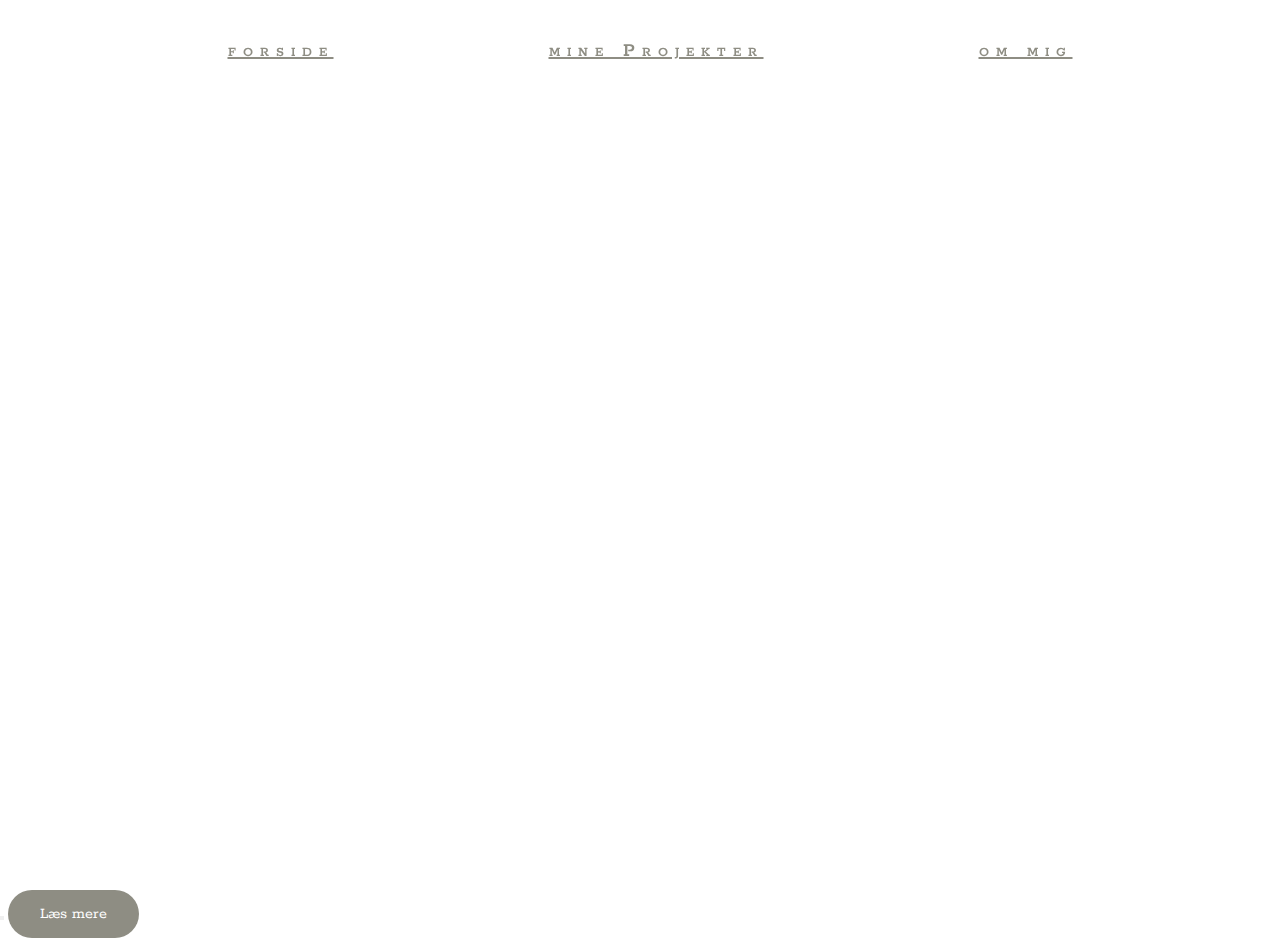
==== index.html @ ff261566 "knap" ====
<!DOCTYPE html>
<html lang="en">
  <head>
    <meta charset="UTF-8" />
    <meta http-equiv="X-UA-Compatible" content="IE=edge" />
    <meta name="viewport" content="width=device-width, initial-scale=1.0" />
    <title>Portfolio</title>
    <meta name="robots" content="noindex" />
    <link rel="stylesheet" href="style.css" />

    <link rel="preconnect" href="https://fonts.googleapis.com" />
    <link rel="preconnect" href="https://fonts.gstatic.com" crossorigin />
    <link href="https://fonts.googleapis.com/css2?family=Allison&family=Ms+Madi&family=Qwitcher+Grypen&family=Rokkitt:wght@100;400&display=swap" rel="stylesheet" />
  </head>
  <body>
    <header>
      <nav id="header-nav">
        <ul id="menu">
          <li class="subnav">
            <a href="index.html" class="subnavbtn">forside</a>
          </li>
          <li class="subnav">
            <a href="projekter.html" class="subnavbtn">mine Projekter</a>
          </li>
          <li class="subnav">
            <a href="om_mig.html" class="subnavbtn">om mig</a>
          </li>
        </ul>
      </nav>
    </header>
    <main>
      <h1>Portfolio</h1>
      <h2>mathilde kramer portfolio eksamen 2023</h2>
      <button></button>
      <a href="projekter.html" class="button">Læs mere</a>
    </main>
  </body>
</html>
---- style.css ----
* {
  margin: 0;
  padding: 0;
  box-sizing: border-box;
}

img {
  width: 100%;
  height: auto;
  display: block;
}

body {
  background-image: url(billeder/bernard-hermant-1nDW7BjBj1s-unsplash.jpg);
  background-size: cover;
  background-repeat: no-repeat;
  background-position: center;
  background-attachment: fixed;
}

#menu {
  display: flex;
  white-space: nowrap;
  padding-left: 20px;
  gap: 15px;
}

ul#menu li {
  /* display: inline; */
  font-size: 20px;
  list-style: none;
  font-family: rokkitt;
  font-variant: small-caps;
  font-weight: 600;
  letter-spacing: 7px;
}

.subnavbtn {
  color: #8e8d83;
  padding: 100px;
}

header {
  position: sticky;
  top: 0;
  padding: 1rem 2rem;
  display: flex;
  justify-content: space-around;
  padding: 40px;
  background-color: rgba(255, 255, 255, 0.704);
  z-index: 70;
}

#header-nav {
  color: rgb(124, 78, 9);
  grid-column: 1;
  grid-row: 1;
  display: grid;
}

h1 {
  font-family: Ms madi;
  font-size: 350px;
  color: rgb(255, 255, 255);
  text-align: center;
  margin-top: 200px;
  font-weight: 20;
}

h2 {
  font-family: rokkitt;
  font-size: 40px;
  color: rgb(255, 255, 255);
  text-align: center;
  font-variant: small-caps;
  margin-bottom: 80px;
  letter-spacing: 7px;
  text-indent: 90px;
}

.button {
  background-color: #8e8d83;
  border: none;
  color: white;
  padding: 15px 32px;
  text-align: center;
  text-decoration: none;
  display: inline-block;
  font-size: 16px;
  border-radius: 50px;
  place-items: center;
  cursor: pointer;
  font-family: rokkitt;
}
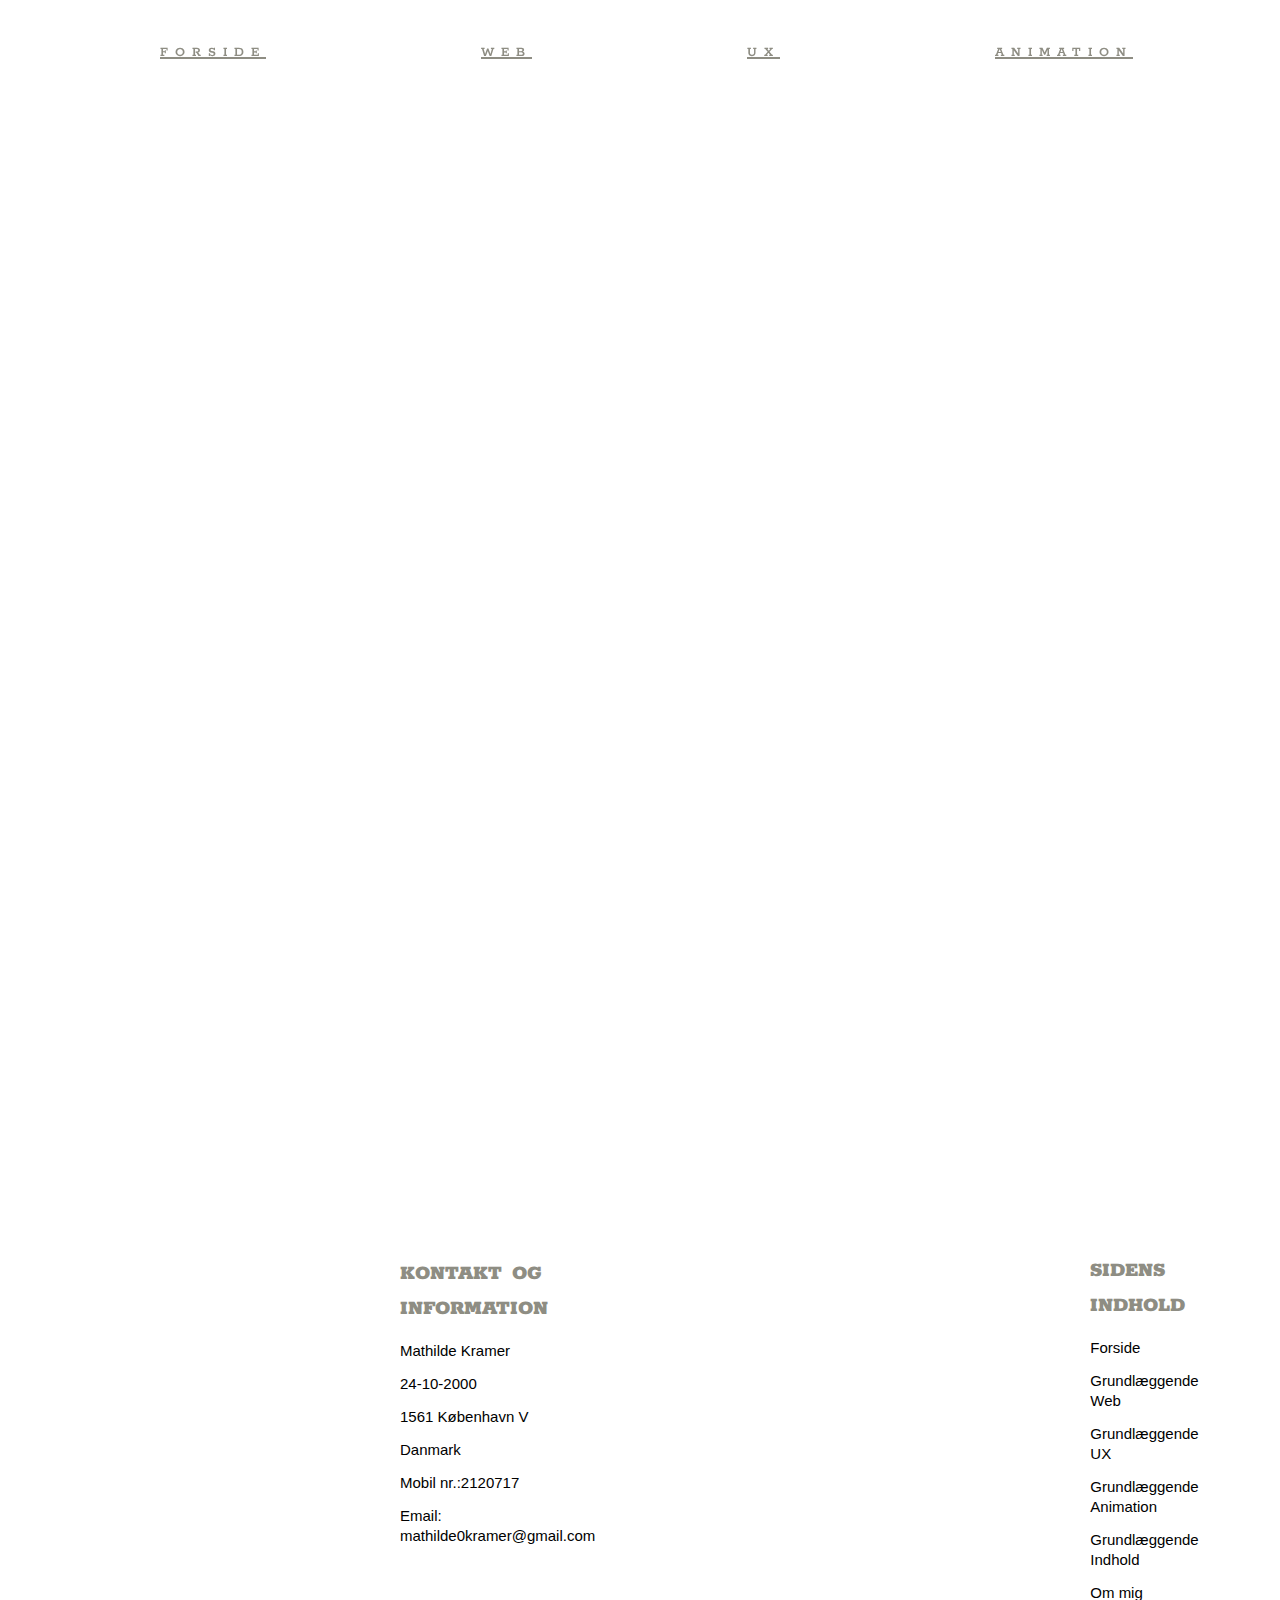
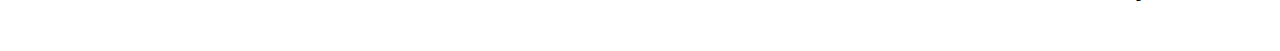
==== commit c28aef0d: "layout" ====
--- a/index.html
+++ b/index.html
@@ -20,19 +20,51 @@
             <a href="index.html" class="subnavbtn">forside</a>
           </li>
           <li class="subnav">
-            <a href="projekter.html" class="subnavbtn">mine Projekter</a>
+            <a href="web.html" class="subnavbtn">web</a>
           </li>
           <li class="subnav">
-            <a href="om_mig.html" class="subnavbtn">om mig</a>
+            <a href="ux.html" class="subnavbtn">ux</a>
+          </li>
+          <li class="subnav">
+            <a href="animation.html" class="subnavbtn">animation</a>
+          </li>
+          <li class="subnav">
+            <a href="indhold.html" class="subnavbtn">indhold</a>
+          </li>
+          <li class="subnav">
+            <a href="om.html" class="subnavbtn">om</a>
           </li>
         </ul>
       </nav>
     </header>
     <main>
-      <h1>Portfolio</h1>
-      <h2>mathilde kramer portfolio eksamen 2023</h2>
-      <button></button>
-      <a href="projekter.html" class="button">Læs mere</a>
+      <div class="grid">
+        <div class="overskift"><h1>Portfolio</h1></div>
+        <div class="underoverskift"><h2>mathilde kramer - portfolio eksamen 2023</h2></div>
+      </div>
     </main>
+    <footer>
+      <div class="footer">
+        <div>
+          <h1 class="h1_footer">kontakt og information</h1>
+          <p class="p_footer">Mathilde Kramer</p>
+          <p class="p_footer">24-10-2000</p>
+          <p class="p_footer">1561 København V</p>
+          <p class="p_footer">Danmark</p>
+          <p class="p_footer">Mobil nr.:2120717</p>
+          <p class="p_footer">Email: mathilde0kramer@gmail.com</p>
+        </div>
+
+        <div>
+          <h1 class="h1_footer">sidens indhold</h1>
+          <p class="p_footer">Forside</p>
+          <p class="p_footer">Grundlæggende Web</p>
+          <p class="p_footer">Grundlæggende UX</p>
+          <p class="p_footer">Grundlæggende Animation</p>
+          <p class="p_footer">Grundlæggende Indhold</p>
+          <p class="p_footer">Om mig</p>
+        </div>
+      </div>
+    </footer>
   </body>
 </html>
--- a/style.css
+++ b/style.css
@@ -17,6 +17,37 @@
   background-position: center;
   background-attachment: fixed;
 }
+/* --------------------------GENRELT--------------------------------- */
+h1 {
+  font-family: Ms madi;
+  font-weight: 20;
+  color: rgb(255, 255, 255);
+/*text-align: center;
+  margin-top: 250px;
+  font-size: 350px;
+  */ 
+}
+
+h2 {
+  font-family: rokkitt;
+  font-size: 50px;
+  color: rgb(255, 255, 255);
+  font-variant: small-caps;
+  letter-spacing: 10px;
+  font-weight: 400;
+  text-align: center;
+}
+
+p{
+font-family: rokkitt;
+font-size: 20px;
+color: white;
+line-height: 30px;
+}
+
+
+
+/* --------------------------MENU--------------------------------- */
 
 #menu {
   display: flex;
@@ -26,7 +57,6 @@
 }
 
 ul#menu li {
-  /* display: inline; */
   font-size: 20px;
   list-style: none;
   font-family: rokkitt;
@@ -58,25 +88,207 @@
   display: grid;
 }
 
-h1 {
-  font-family: Ms madi;
-  font-size: 350px;
-  color: rgb(255, 255, 255);
+
+/* --------------------------FORSIDE--------------------------------- */
+
+.overskift {
+text-align: center;
+  margin-top: 200px;
+  font-size: 200px;
+}
+
+
+/* --------------------------INDHOLD--------------------------------- */
+
+.youtube_video {
+    display: grid;
+    grid-template-columns: 1fr 1fr 1fr;
+    text-align: center;
+    margin-top: 100px;
+    background-color: #afaea8;
+    padding-top: 70px;
+    padding-bottom: 70px;
+}
+
+
+
+
+
+/* --------------------------ANIMATION--------------------------------- */
+
+
+.overskrift_2 {
+    text-align: center;
+    font-size: 80px;
+    margin-top: 40px;
+}
+
+.billede_2 {
+    width: 80%;
+    margin-left: 200px;
+    display: grid;
+    grid-template-columns: 1fr 1fr;
+    margin-bottom: 100px;
+}
+
+/* --------------------------WEB--------------------------------- */
+
+.moodboard {
+    display: grid;
+    grid-template-columns: 1fr 1fr 1fr;
+    gap: 50px;
+    width: 80%;
+    margin-top: 100px;
+    margin-left: 200px;
+}
+
+.web {
+    margin-top: 20px;
+    line-height: 28px;
+    
+}
+
+.tema {
+    margin-top: 150px;
+    text-align: center;
+    margin-left: 400px;
+    margin-right: 400px;
+    
+    
+}
+
+/* --------------------------UX--------------------------------- */
+
+
+
+/* --------------------------OM--------------------------------- */
+
+.mig {
+  margin-top: 150px;
+  margin-left: 150px;
+  width: 70%;
+}
+
+.om {
+    display: grid;
+    grid-template-columns: 1fr 1fr;
+    margin-right: 300px; 
+}
+
+.om_tekst {
+    line-height: 30px;
+}
+
+.om_overskrift {
+  font-size: 100px;
+  margin-top: 100px;
+  font-weight: 20;
+}
+
+.kontakt {
+    margin-bottom: 30px;
+    font-weight: 900;
+    font-variant: small-caps;
+    font-size: 200px;
+}
+
+.hr {
+    border-left: 5px solid rgb(255, 255, 255)
+}
+
+.mmd {
+    margin-top: 30px;
+}
+
+/* --------------------------FOOTER--------------------------------- */
+@media (min-width: 1000px) {
+  .footer {
+    display: grid;
+    grid-template-columns: 1fr 1fr;
+    gap: 5px;
+    background-color: var(--background-color);
+    padding-bottom: 40px;
+    padding-top: 40px;
+  }
+}
+.footer {
+  background-color: white;
+  margin-top: 300px;
+}
+
+.h1_footer {
+  color:#8e8d83;
+  font-size: 30px;
+  margin-top: 4%;
+  padding-left: 400px;
+  padding-right: 90px;
+  grid-area: 1/1;
+  margin-bottom: 12px;
+  font-family: rokkitt;
+  font-variant: small-caps;
+  font-weight: 900;
+  
+  
+}
+
+.p_footer {
+  font-size: 15px;
+  color: var(--footer-color);
+  padding: 5px;
+  padding-left: 400px;
+  padding-right: 90px;
+  padding-bottom: 8px;
+  font-family: "Heebo", sans-serif;
+  line-height: 20px;
+}
+
+
+/* --------------------------IKONER--------------------------------- */
+.ikoner{
+    margin-top: 100px;
+    text-align:justify;
+    
+}
+
+.fa {
+  padding: 20px;
+  font-size: 70px;
+  width: 60px;
   text-align: center;
-  margin-top: 200px;
-  font-weight: 20;
-}
-
-h2 {
-  font-family: rokkitt;
-  font-size: 40px;
-  color: rgb(255, 255, 255);
-  text-align: center;
-  font-variant: small-caps;
-  margin-bottom: 80px;
-  letter-spacing: 7px;
-  text-indent: 90px;
-}
+  text-decoration: none;
+  
+  
+}
+
+.fa-facebook {
+  background: #8e8d83;
+  color: white;
+  margin-right: 30px;
+  
+}
+.fa-youtube {
+  background: #8e8d83;
+  color: white;
+  margin-right: 30px;
+}
+
+.fa-instagram {
+  background: #8e8d83;
+  color: white;
+}
+
+
+
+
+
+
+/*
+
+HOW TO MAKE A BUTTON 
+
+html
+<button></button>
+<a href="web.html" class="button">Læs mere</a>
 
 .button {
   background-color: #8e8d83;
@@ -92,3 +304,4 @@
   cursor: pointer;
   font-family: rokkitt;
 }
+/*
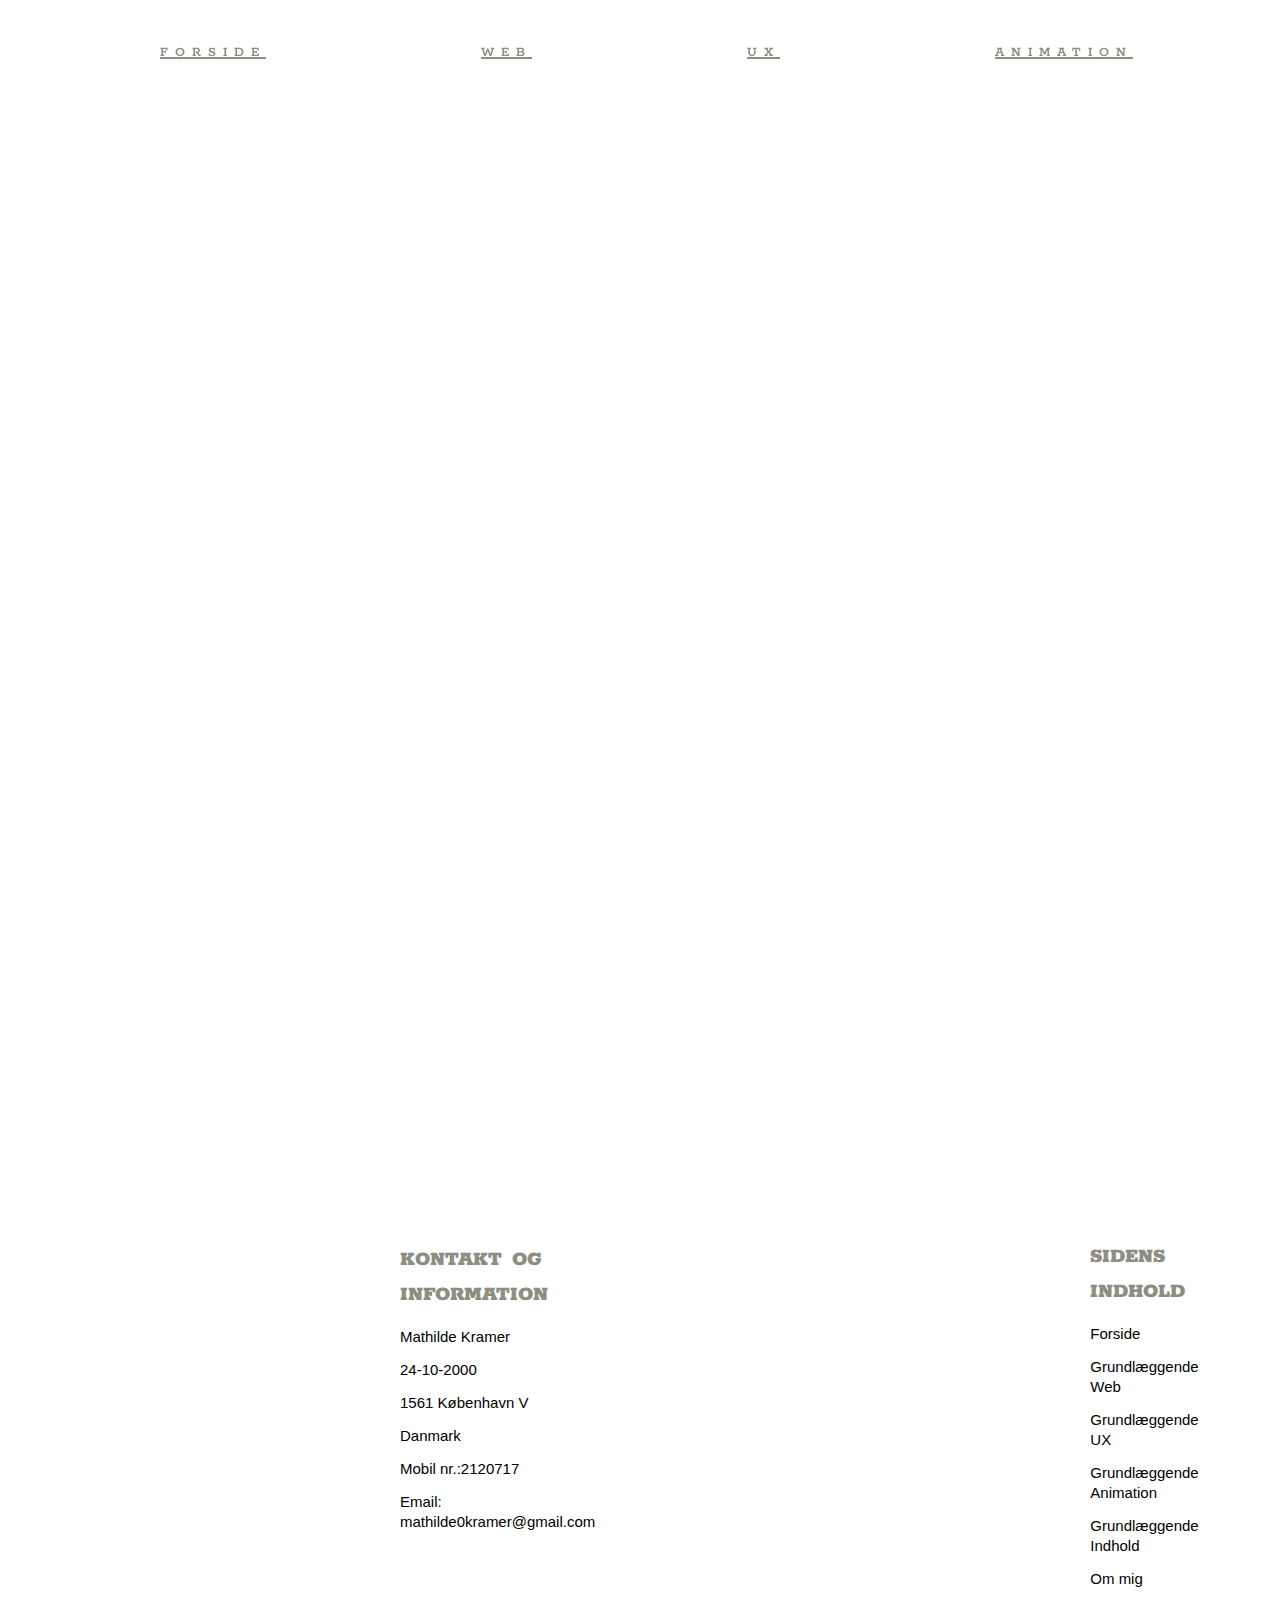
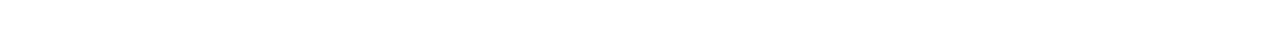
==== commit 90f01ae7: "nyt" ====
--- a/index.html
+++ b/index.html
@@ -10,7 +10,7 @@
 
     <link rel="preconnect" href="https://fonts.googleapis.com" />
     <link rel="preconnect" href="https://fonts.gstatic.com" crossorigin />
-    <link href="https://fonts.googleapis.com/css2?family=Allison&family=Ms+Madi&family=Qwitcher+Grypen&family=Rokkitt:wght@100;400&display=swap" rel="stylesheet" />
+    <link href="https://fonts.googleapis.com/css2?family=Allison&family=Kadwa&family=Ms+Madi&family=Qwitcher+Grypen&family=Rokkitt:wght@100;400&display=swap" rel="stylesheet" />
   </head>
   <body>
     <header>
@@ -40,7 +40,7 @@
     <main>
       <div class="grid">
         <div class="overskift"><h1>Portfolio</h1></div>
-        <div class="underoverskift"><h2>mathilde kramer - portfolio eksamen 2023</h2></div>
+        <div class="underoverskrift"><h2>mathilde kramer - portfolio eksamen 2023</h2></div>
       </div>
     </main>
     <footer>
--- a/style.css
+++ b/style.css
@@ -11,12 +11,15 @@
 }
 
 body {
-  background-image: url(billeder/bernard-hermant-1nDW7BjBj1s-unsplash.jpg);
+  background-image: url(billeder/baggrund.jpg);
   background-size: cover;
   background-repeat: no-repeat;
   background-position: center;
   background-attachment: fixed;
 }
+
+@import url('https://fonts.googleapis.com/css2?family=Allison&family=Kadwa&family=Ms+Madi&family=Qwitcher+Grypen&family=Rokkitt:wght@100;400&display=swap');
+
 /* --------------------------GENRELT--------------------------------- */
 h1 {
   font-family: Ms madi;
@@ -30,19 +33,17 @@
 
 h2 {
   font-family: rokkitt;
-  font-size: 50px;
-  color: rgb(255, 255, 255);
   font-variant: small-caps;
-  letter-spacing: 10px;
+  letter-spacing: 8px;
   font-weight: 400;
   text-align: center;
 }
 
 p{
-font-family: rokkitt;
-font-size: 20px;
+font-family: kadwa;
+font-size: 19px;
 color: white;
-line-height: 30px;
+line-height: 35px;
 }
 
 
@@ -97,19 +98,73 @@
   font-size: 200px;
 }
 
+.underoverskrift {
+    color: white;
+    font-size: 25px;
+}
+
 
 /* --------------------------INDHOLD--------------------------------- */
 
 .youtube_video {
     display: grid;
     grid-template-columns: 1fr 1fr 1fr;
+    font-size: 25px;
     text-align: center;
     margin-top: 100px;
     background-color: #afaea8;
     padding-top: 70px;
     padding-bottom: 70px;
-}
-
+    color: white;
+    
+}
+
+
+
+.video {
+    width: 100%;
+    height: auto;
+   
+}
+
+
+.klik {
+    font-variant: small-caps;
+    text-align: center;
+    font-size: 15px;
+    color: #ffffff;
+}
+
+.bund_tekst{
+    text-align: justify;
+    padding-left: 80px;
+     padding-right: 80px;
+     padding-top: 30px;
+}
+
+.processen {
+    font-size: 150px;
+    margin-top: 200px;
+    margin-left: 60px;
+}
+
+.grid-container {
+  display: grid;
+  grid-template-columns: 1fr 1fr;
+  grid-template-rows: 1fr 1fr;
+  
+ 
+}
+.grid-item {
+
+margin-top: 40px;
+margin-left: 200px;
+margin-right: 10px;
+  text-align:end;
+  width: 60%;
+  
+  
+}
 
 
 
@@ -129,6 +184,27 @@
     display: grid;
     grid-template-columns: 1fr 1fr;
     margin-bottom: 100px;
+}
+
+.grid-container2 {
+    display: grid;
+    grid-template-columns: 1fr 1fr;
+    grid-template-rows: 1fr 1fr;
+    width: 60%;
+    margin-left: 430px;
+    gap: 80px;
+}
+
+.diagram {
+    display: grid;
+    grid-template-columns: 1fr 2.6fr;
+    width: 100%;
+    text-align: center;
+    margin-top: 80px;
+    gap: 80px;
+    color: white;
+    font-size: 30px;
+
 }
 
 /* --------------------------WEB--------------------------------- */
@@ -140,6 +216,9 @@
     width: 80%;
     margin-top: 100px;
     margin-left: 200px;
+    color: white;
+    font-size: 20px;
+
 }
 
 .web {
@@ -153,6 +232,9 @@
     text-align: center;
     margin-left: 400px;
     margin-right: 400px;
+    color: white;
+    font-size: 30px;
+    
     
     
 }
@@ -189,7 +271,8 @@
     margin-bottom: 30px;
     font-weight: 900;
     font-variant: small-caps;
-    font-size: 200px;
+    letter-spacing: 2px;
+
 }
 
 .hr {
@@ -277,6 +360,27 @@
   color: white;
 }
 
+.button {
+  background-color: #727169;
+  border: none;
+  color: white;
+  padding: 15px 32px;
+  gap: 30px;
+  text-decoration: none;
+  display: inline-block;
+  font-size: 20px;
+  border-radius: 50px;
+  place-items: center;
+  cursor: pointer;
+  font-family: rokkitt;
+  letter-spacing: 3px;
+  font-variant: small-caps;
+}
+
+button {
+    margin-top: 200px;
+    margin-left: 500px;
+}
 
 
 
@@ -305,3 +409,10 @@
   font-family: rokkitt;
 }
 /*
+
+ <div class="risteriet">
+        <img src="billeder/layoutdiagram_indhold.png" alt="layoutdiagram" />
+        <img src="billeder/wireframe_indhold.jpg" alt="wireframe" />
+        <img src="billeder/moodboard_indhold.jpg" alt="moodbaord" />
+        <img src="billeder/styletile_indhold.jpg" alt="styletile" />
+      </div>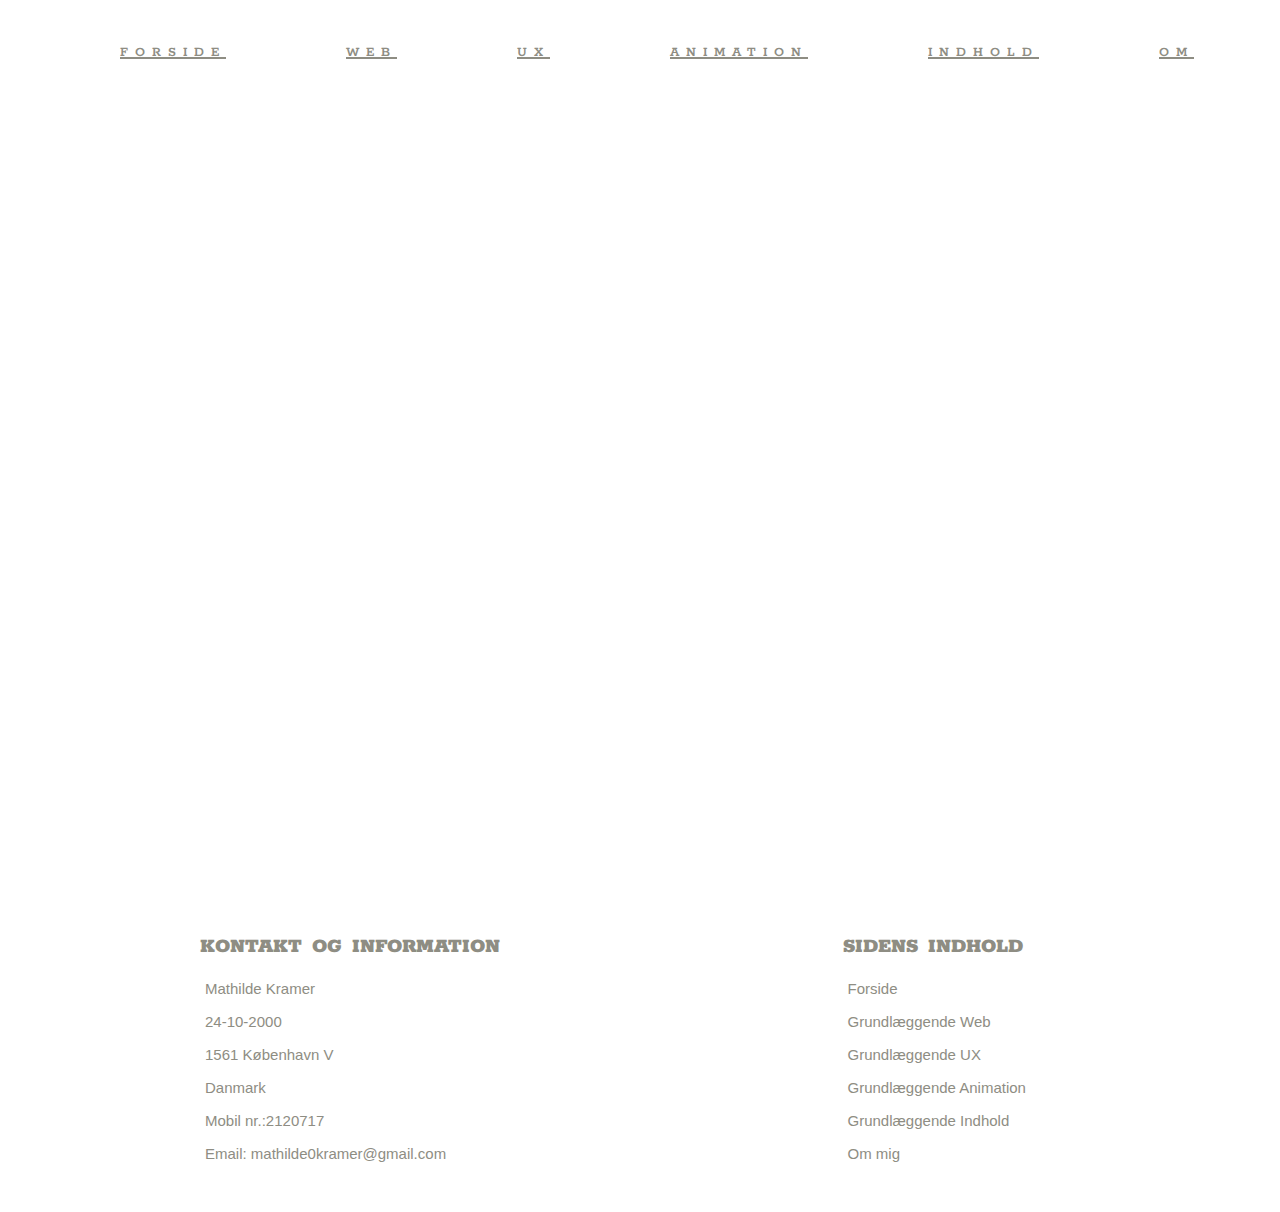
==== commit fada0ae4: "footer" ====
--- a/index.html
+++ b/index.html
@@ -7,6 +7,7 @@
     <title>Portfolio</title>
     <meta name="robots" content="noindex" />
     <link rel="stylesheet" href="style.css" />
+    <link rel="icon" type="image/svg+xml" href="favicon_io/favicon-16x16.png" />
 
     <link rel="preconnect" href="https://fonts.googleapis.com" />
     <link rel="preconnect" href="https://fonts.gstatic.com" crossorigin />
@@ -39,7 +40,7 @@
     </header>
     <main>
       <div class="grid">
-        <div class="overskift"><h1>Portfolio</h1></div>
+        <div class="overskrift"><h1>Portfolio</h1></div>
         <div class="underoverskrift"><h2>mathilde kramer - portfolio eksamen 2023</h2></div>
       </div>
     </main>
@@ -66,5 +67,6 @@
         </div>
       </div>
     </footer>
+    <script src="burgermenu.js"></script>
   </body>
 </html>
--- a/style.css
+++ b/style.css
@@ -37,6 +37,7 @@
   letter-spacing: 8px;
   font-weight: 400;
   text-align: center;
+  margin-bottom: 20px;
 }
 
 p{
@@ -50,11 +51,14 @@
 
 /* --------------------------MENU--------------------------------- */
 
+
+@media (min-width: 1150px) {
 #menu {
   display: flex;
   white-space: nowrap;
   padding-left: 20px;
-  gap: 15px;
+  
+}
 }
 
 ul#menu li {
@@ -68,43 +72,56 @@
 
 .subnavbtn {
   color: #8e8d83;
-  padding: 100px;
+  padding: 60px;
 }
 
 header {
-  position: sticky;
   top: 0;
   padding: 1rem 2rem;
   display: flex;
   justify-content: space-around;
   padding: 40px;
   background-color: rgba(255, 255, 255, 0.704);
-  z-index: 70;
 }
 
 #header-nav {
-  color: rgb(124, 78, 9);
-  grid-column: 1;
-  grid-row: 1;
-  display: grid;
-}
+  text-align: center;
+}
+
+
+
+
 
 
 /* --------------------------FORSIDE--------------------------------- */
 
-.overskift {
+@media (min-width: 1000px) {
+.overskrift {
 text-align: center;
   margin-top: 200px;
-  font-size: 200px;
+  font-size: 250px;
 }
 
 .underoverskrift {
     color: white;
     font-size: 25px;
-}
-
+    margin-bottom: 60px;
+}
+}
+
+.overskrift {
+  text-align: center;
+  font-size: 100px;
+  margin-top: 200px;
+}
+
+.underoverskrift {
+  color: white;
+  font-size: 20px;
+}
 
 /* --------------------------INDHOLD--------------------------------- */
+
 
 .youtube_video {
     display: grid;
@@ -116,10 +133,7 @@
     padding-top: 70px;
     padding-bottom: 70px;
     color: white;
-    
-}
-
-
+}
 
 .video {
     width: 100%;
@@ -133,6 +147,7 @@
     text-align: center;
     font-size: 15px;
     color: #ffffff;
+    width: 100%;
 }
 
 .bund_tekst{
@@ -152,31 +167,27 @@
   display: grid;
   grid-template-columns: 1fr 1fr;
   grid-template-rows: 1fr 1fr;
-  
- 
-}
+}
+
 .grid-item {
-
 margin-top: 40px;
 margin-left: 200px;
 margin-right: 10px;
   text-align:end;
   width: 60%;
-  
-  
-}
-
-
-
-
+}
+.grid-item2{
+  margin-top: 100px;
+}
 /* --------------------------ANIMATION--------------------------------- */
 
-
+@media (min-width: 1500px) {
 .overskrift_2 {
     text-align: center;
-    font-size: 80px;
+    font-size: 45px;
     margin-top: 40px;
 }
+
 
 .billede_2 {
     width: 80%;
@@ -185,7 +196,20 @@
     grid-template-columns: 1fr 1fr;
     margin-bottom: 100px;
 }
-
+}
+
+.overskrift_2 {
+  text-align: center;
+  font-size: 45px;
+  margin-top: 40px;
+}
+
+.billede_2 {
+  padding: 70px;
+}
+
+
+@media (min-width: 1500px) {
 .grid-container2 {
     display: grid;
     grid-template-columns: 1fr 1fr;
@@ -197,18 +221,94 @@
 
 .diagram {
     display: grid;
-    grid-template-columns: 1fr 2.6fr;
+    grid-template-columns: 1fr 1fr;
     width: 100%;
     text-align: center;
-    margin-top: 80px;
-    gap: 80px;
+    gap: 60px;
     color: white;
     font-size: 30px;
-
-}
+     margin-top: 100px;
+    background-color: #afaea8;
+   
+    color: white;
+}
+}
+.grid-container2 {
+ margin-left: 400px;
+ 
+
+}
+
+.diagram{
+  color: white;
+  font-size: 30px;
+  background-color: #afaea8;
+  margin-top: 100px;
+}
+
+.col_1 {
+  text-align: center;
+  padding: 100px;
+}
+
+
+.java {
+  color: white;
+  font-size: 60px;
+  margin-top: 200px;
+  margin-bottom: 30px;
+  text-align: center;
+}
+
+.java_tekst {
+  text-align:justify;
+}
+
+.grid-diagram {
+  width: 30%;
+  text-align: center;
+  margin-left: 400px;
+  margin-top: 100px;
+}
+
+.assets {
+  display: grid;
+  grid-template-columns: repeat(6, 1fr);
+
+  padding: 100px;
+}
+
+.grid-asset1 {
+  width: 70%;
+}
+.grid-asset2 {
+width: 70%;
+margin-top: 100px;
+}
+.grid-asset3 {
+width: 70%;
+margin-top: 100px;
+}
+.grid-asset4 {
+  width: 60%;
+  margin-top: 80px;
+}
+.grid-asset5{
+  width: 70%;
+  margin-top: 170px;
+
+}
+.grid-asset6 {
+  width: 70%;
+  margin-top: 170px;
+
+}
+
+
 
 /* --------------------------WEB--------------------------------- */
 
+@media (min-width: 1200px) {
 .moodboard {
     display: grid;
     grid-template-columns: 1fr 1fr 1fr;
@@ -218,51 +318,104 @@
     margin-left: 200px;
     color: white;
     font-size: 20px;
-
-}
+    
+}
+}
+
+.moodboard {
+    width: 80%;
+    padding-top: 100px;
+    place-content: center;
+    color: white;
+    font-size: 20px;
+    margin: auto;
+}
+
 
 .web {
     margin-top: 20px;
-    line-height: 28px;
-    
-}
-
+    line-height: 28px;   
+}
+
+@media (min-width: 1200px) {
 .tema {
-    margin-top: 150px;
+    margin-top: 200px;
     text-align: center;
-    margin-left: 400px;
-    margin-right: 400px;
-    color: white;
-    font-size: 30px;
-    
-    
-    
+    padding: 100px;
+    color: white;
+    font-size: 30px; 
+    background-color:#afaea8;
+}
+}
+
+.tema {
+  color: white;
+  font-size: 30px;
+  padding: 70px;
+  text-align: center;
+  background-color: #afaea8;
+  margin-top: 40px;
+}
+
+.emnesite {
+  color: white;
+  margin-top: 50px;
+  margin-bottom: 10px;
+  margin-right: 800px;
+  font-size: 20px;
+  
 }
 
 /* --------------------------UX--------------------------------- */
 
-
+.ux_billeder {
+  display: grid;
+  grid-template-columns: 1fr 1fr;
+ 
+  margin-top: 200px;
+  margin-left: 200px;
+  gap: 200px;
+  width: 100%;
+}
+
+.ux_billeder_1 {
+  display: grid;
+  grid-template-columns: 1fr 1fr;
+  margin-top: 400px;
+  margin-right: 500px;
+}
 
 /* --------------------------OM--------------------------------- */
-
+@media (min-width: 1400px) {
 .mig {
   margin-top: 150px;
-  margin-left: 150px;
-  width: 70%;
-}
+  margin-left: 80px;
+  width: 40%;
+}
+
 
 .om {
     display: grid;
     grid-template-columns: 1fr 1fr;
     margin-right: 300px; 
 }
+}
+
+.mig {
+  width: 80%;
+}
+
+.om {
+  padding: 80px;
+}
+
 
 .om_tekst {
     line-height: 30px;
 }
 
 .om_overskrift {
-  font-size: 100px;
+  font-size: 80px;
   margin-top: 100px;
   font-weight: 20;
 }
@@ -275,23 +428,18 @@
 
 }
 
-.hr {
-    border-left: 5px solid rgb(255, 255, 255)
-}
-
 .mmd {
     margin-top: 30px;
 }
 
 /* --------------------------FOOTER--------------------------------- */
-@media (min-width: 1000px) {
+@media (min-width: 950px) {
   .footer {
     display: grid;
     grid-template-columns: 1fr 1fr;
     gap: 5px;
-    background-color: var(--background-color);
     padding-bottom: 40px;
-    padding-top: 40px;
+  
   }
 }
 .footer {
@@ -303,8 +451,8 @@
   color:#8e8d83;
   font-size: 30px;
   margin-top: 4%;
-  padding-left: 400px;
-  padding-right: 90px;
+  margin-left: 200px;
+  margin-right: 100px;
   grid-area: 1/1;
   margin-bottom: 12px;
   font-family: rokkitt;
@@ -316,15 +464,19 @@
 
 .p_footer {
   font-size: 15px;
-  color: var(--footer-color);
+  font: kadwa;
+  color: #8e8d83;
   padding: 5px;
-  padding-left: 400px;
-  padding-right: 90px;
+  margin-left: 200px;
+  margin-right: 100px;
   padding-bottom: 8px;
   font-family: "Heebo", sans-serif;
   line-height: 20px;
 }
 
+.footer1{
+  text-align: center;
+}
 
 /* --------------------------IKONER--------------------------------- */
 .ikoner{
@@ -339,7 +491,7 @@
   width: 60px;
   text-align: center;
   text-decoration: none;
-  
+  border-radius: 10px;
   
 }
 
@@ -361,7 +513,7 @@
 }
 
 .button {
-  background-color: #727169;
+  background-color: #78766d;
   border: none;
   color: white;
   padding: 15px 32px;
@@ -375,14 +527,14 @@
   font-family: rokkitt;
   letter-spacing: 3px;
   font-variant: small-caps;
+  margin-top: 70px;
 }
 
 button {
-    margin-top: 200px;
-    margin-left: 500px;
-}
-
-
+    margin-top: 100px;
+    margin-left: 200px;
+    
+}
 
 
 
@@ -415,4 +567,32 @@
         <img src="billeder/wireframe_indhold.jpg" alt="wireframe" />
         <img src="billeder/moodboard_indhold.jpg" alt="moodbaord" />
         <img src="billeder/styletile_indhold.jpg" alt="styletile" />
+      </div>
+
+
+
+
+
+
+
+
+      <div class="diagram">
+        <h2>aktivitetsdiagram</h2>
+        <h2>statemachinediagram</h2>
+        <p>
+          Aktivitetsdiagrammet brugte jeg i starten af forløbet til at danne mig et overblik over spillets forløb, inden jeg gik igang med at kode. Metoden er en mere overordnet måde at skabe sig et overblik, lidt som når man bruger wireframes til
+          html.
+          <button></button>
+          <a href="animationsbilleder/aktivitetsdiagram.jpg" class="button">aktivitetsdiagram</a>
+        </p>
+
+        <p>
+          Statemachine diagrammet brugte jeg til at lave en plan for hvordan spillet helt konkret skal kodes. Her planlagde jeg hvilke navne og animationer der helt konkret skulle bruges til mit spil. En metode der er mere konkret med specifikke
+          navne, fremfor aktivitetsdiagram, der er mere overordnet.
+          <button></button>
+          <a href="animationsbilleder/statemachinediagram.jpg" class="button">statemachinediagram</a>
+        </p>
+
+        <div class="grid-diagram"><img src="animationsbilleder/aktivitetsdiagram.jpg" alt="aktivitetsdiagram" /></div>
+        <div class="grid-diagram"><img src="animationsbilleder/statemachinediagram.jpg" alt="statemachinediagram" /></div>
       </div>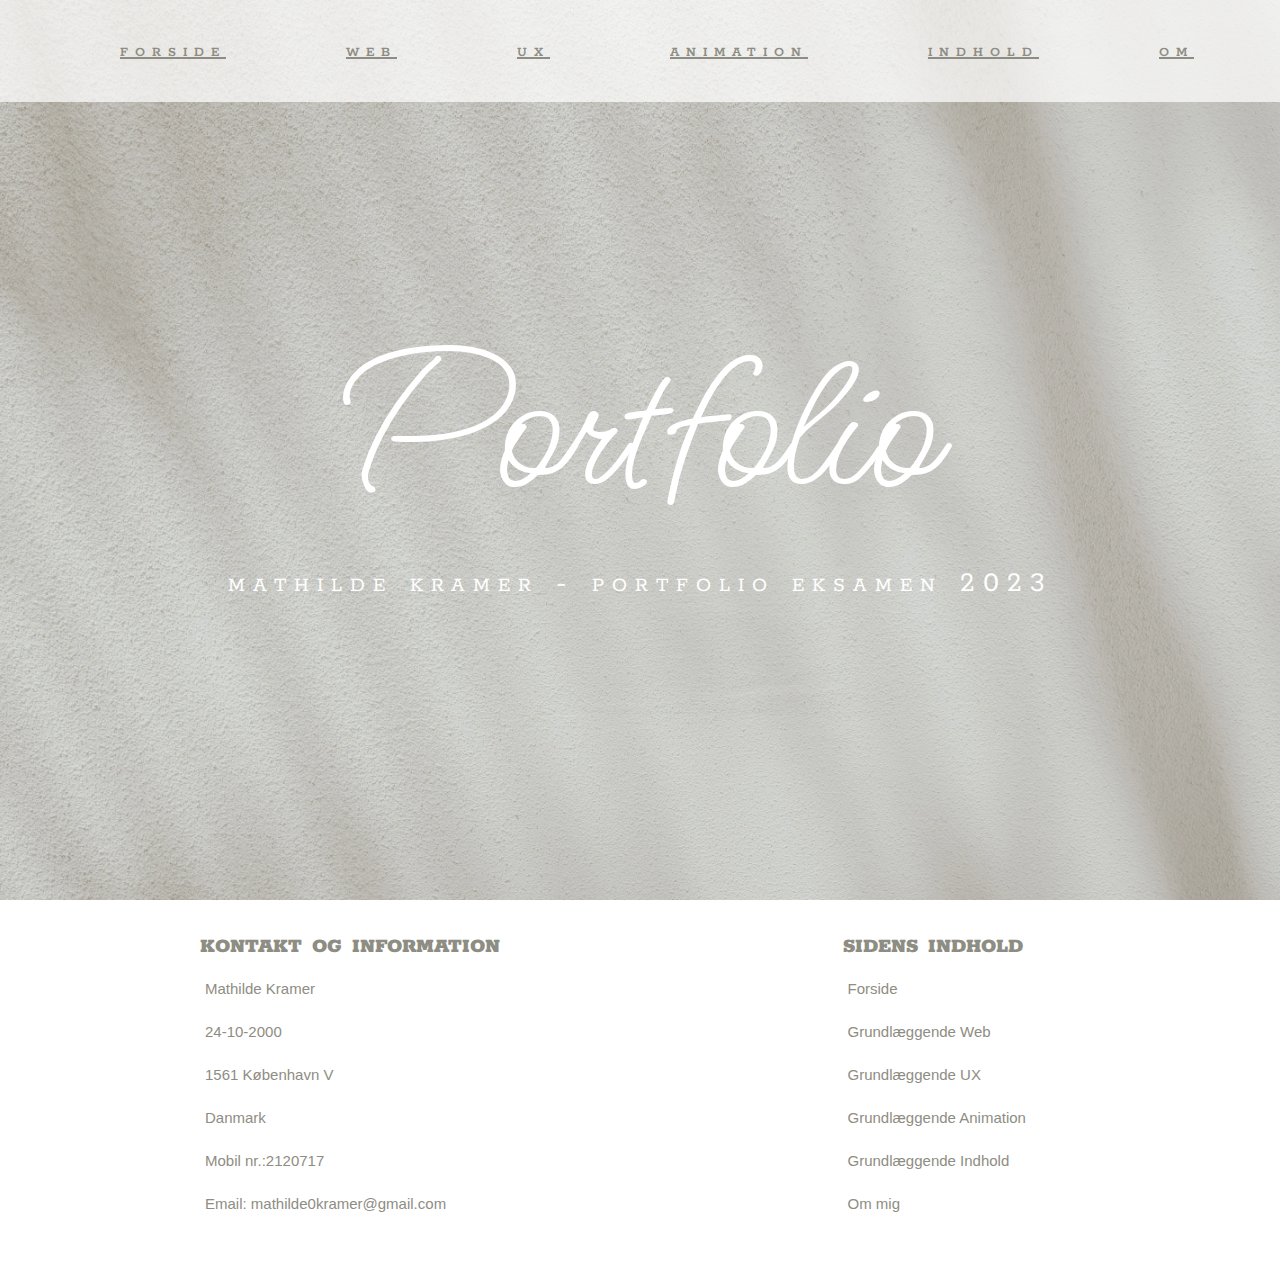
==== commit 475dbd7b: "burger" ====
--- a/index.html
+++ b/index.html
@@ -67,6 +67,5 @@
         </div>
       </div>
     </footer>
-    <script src="burgermenu.js"></script>
   </body>
 </html>
--- a/style.css
+++ b/style.css
@@ -11,7 +11,7 @@
 }
 
 body {
-  background-image: url(billeder/baggrund.jpg);
+  background-image: url(billeder/baggrund.webp);
   background-size: cover;
   background-repeat: no-repeat;
   background-position: center;
@@ -25,6 +25,7 @@
   font-family: Ms madi;
   font-weight: 20;
   color: rgb(255, 255, 255);
+  margin-top: 100px;
 /*text-align: center;
   margin-top: 250px;
   font-size: 350px;
@@ -45,6 +46,7 @@
 font-size: 19px;
 color: white;
 line-height: 35px;
+margin-top: 10px;
 }
 
 
@@ -104,8 +106,8 @@
 
 .underoverskrift {
     color: white;
-    font-size: 25px;
-    margin-bottom: 60px;
+    font-size: 20px;
+    
 }
 }
 
@@ -118,11 +120,12 @@
 .underoverskrift {
   color: white;
   font-size: 20px;
+  margin-bottom: 100px;
 }
 
 /* --------------------------INDHOLD--------------------------------- */
 
-
+@media (min-width: 1750px) {
 .youtube_video {
     display: grid;
     grid-template-columns: 1fr 1fr 1fr;
@@ -138,18 +141,18 @@
 .video {
     width: 100%;
     height: auto;
-   
-}
-
-
+}
 .klik {
     font-variant: small-caps;
     text-align: center;
     font-size: 15px;
-    color: #ffffff;
+    color: #565555;
     width: 100%;
-}
-
+    font-family: rokkitt;
+    font-weight: 300;
+  
+  
+}
 .bund_tekst{
     text-align: justify;
     padding-left: 80px;
@@ -157,28 +160,68 @@
      padding-top: 30px;
 }
 
+}
+.klik {
+    font-variant: small-caps;
+    text-align: center;
+    font-size: 15px;
+    color: #565555;
+    width: 100%;
+    font-family: rokkitt;
+    font-weight: 300;
+}
+
+.video {
+  width: 100%;
+  height: auto;
+  display: block;
+  text-align: center;
+}
+
+.bund_tekst {
+  text-align: justify;
+  padding-left: 80px;
+  padding-right: 80px;
+}
+
 .processen {
-    font-size: 150px;
-    margin-top: 200px;
-    margin-left: 60px;
-}
-
+    font-size: 60px;
+    margin-bottom: 90px;
+    margin-top: 140px;
+    text-align: center;
+    color: white;
+    
+}
+
+@media (min-width: 1100px) {
 .grid-container {
   display: grid;
   grid-template-columns: 1fr 1fr;
   grid-template-rows: 1fr 1fr;
 }
-
+}
 .grid-item {
 margin-top: 40px;
 margin-left: 200px;
 margin-right: 10px;
-  text-align:end;
   width: 60%;
 }
 .grid-item2{
   margin-top: 100px;
 }
+
+.grid_video {
+  color: white;
+  font-size: 30px;
+}
+
+.button7 {
+font-weight: 400;
+margin-right: 180px;
+
+}
+
+
 /* --------------------------ANIMATION--------------------------------- */
 
 @media (min-width: 1500px) {
@@ -206,6 +249,12 @@
 
 .billede_2 {
   padding: 70px;
+}
+
+.underoverskriften {
+  text-align: center;
+  font-size: 50px;
+  color: white;
 }
 
 
@@ -234,7 +283,8 @@
 }
 }
 .grid-container2 {
- margin-left: 400px;
+ margin: auto;
+ padding: 40px;
  
 
 }
@@ -271,11 +321,13 @@
   margin-top: 100px;
 }
 
+@media (min-width: 900px) {
 .assets {
   display: grid;
   grid-template-columns: repeat(6, 1fr);
-
   padding: 100px;
+  
+}
 }
 
 .grid-asset1 {
@@ -334,7 +386,8 @@
 
 .web {
     margin-top: 20px;
-    line-height: 28px;   
+    line-height: 28px;  
+    
 }
 
 @media (min-width: 1200px) {
@@ -363,27 +416,117 @@
   margin-bottom: 10px;
   margin-right: 800px;
   font-size: 20px;
+}
+
+.button8 {
+ font-weight: 400;
+ margin-right: 134px;
   
 }
 
 /* --------------------------UX--------------------------------- */
 
-.ux_billeder {
+@media (min-width: 1500px) {
+.ux_tekst {
   display: grid;
   grid-template-columns: 1fr 1fr;
- 
-  margin-top: 200px;
-  margin-left: 200px;
-  gap: 200px;
-  width: 100%;
-}
-
-.ux_billeder_1 {
+  padding: 60px;
+}
+
+.ux_billeder {
+  margin-top: 40px;
+  margin-left: 100px;
+}
+
+.ux_button {
+  text-align: center;
+  margin-right: 170px;
+}
+
+.research {
+  color: white;
+  font-size: 40px;
+}
+
+.research_tekst {
+  text-align: justify;
+}
+}
+.research {
+  color: white;
+  font-size: 40px;
+  margin-left: 100px;
+  margin-right: 100px;
+}
+@media (min-width: 1500px) {
+.grid-containeren {
   display: grid;
   grid-template-columns: 1fr 1fr;
-  margin-top: 400px;
-  margin-right: 500px;
-}
+  margin-top: 200px;
+}
+
+.grid-container3 {
+  display: grid;
+  grid-template-rows: 1fr 1fr;
+  gap: 50px;
+  width: 50%;
+  margin-left: 200px;
+}
+
+.grid-container4 {
+  display: grid;
+  grid-template-columns: 1fr 1fr;
+  gap: 50px;
+  width: 97%;
+  margin-right: 800px;
+}
+
+.grid-item6 {
+  color: white;
+  font-size: 25px;
+}
+
+.grid-item5 {
+  color: white;
+  font-size: 25px;
+}
+
+.grid-item4{
+  grid-row: span 1;
+  color: white;
+  font-size: 25px;
+}
+
+.grid-item3{
+  grid-row: span 1;
+  color: white;
+  font-size: 25px;
+  text-align: justify;
+}
+}
+
+.grid-item6 {
+  color: white;
+  font-size: 25px;
+}
+
+.grid-item5 {
+  color: white;
+  font-size: 25px;
+}
+
+.grid-item4{
+  grid-row: span 1;
+  color: white;
+  font-size: 25px;
+}
+
+.grid-item3{
+  grid-row: span 1;
+  color: white;
+  font-size: 25px;
+}
+
 
 /* --------------------------OM--------------------------------- */
 @media (min-width: 1400px) {
@@ -512,7 +655,7 @@
   color: white;
 }
 
-.button {
+.button, .button1, .button2, .button7, .button8 {
   background-color: #78766d;
   border: none;
   color: white;
@@ -527,14 +670,27 @@
   font-family: rokkitt;
   letter-spacing: 3px;
   font-variant: small-caps;
-  margin-top: 70px;
+  margin-top: 30px;
+  text-align: center;
+  
 }
 
 button {
-    margin-top: 100px;
-    margin-left: 200px;
+  margin-left: 200px;
+  margin-top: 100px;
     
 }
+
+.button1 {
+  margin-left: 100px;
+}
+
+.button2 {
+  padding: 14px 75px;
+  margin-left: 150px;
+
+}
+
 
 
 
